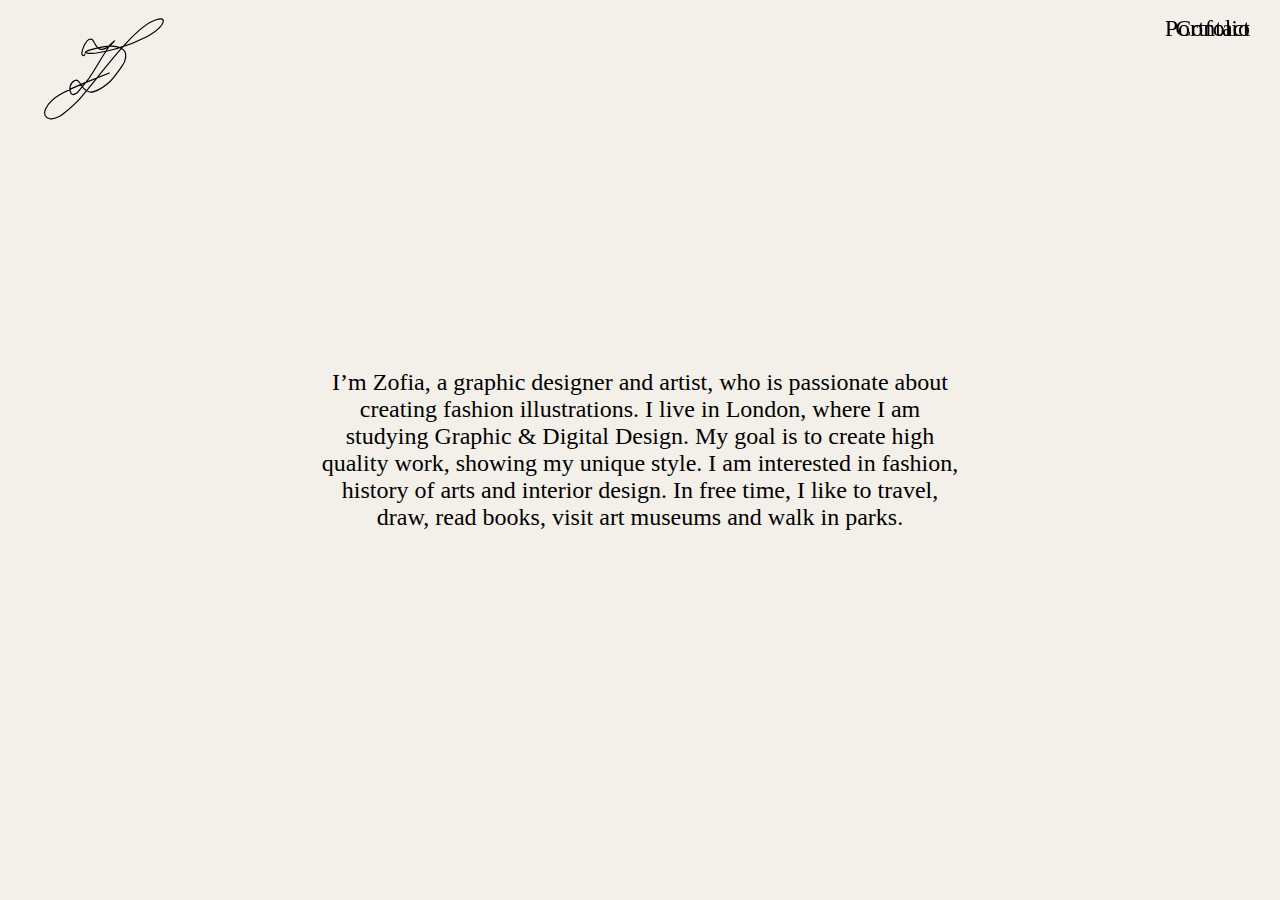
==== about_page.html @ 7fa0c08c "Add files via upload" ====
<!DOCTYPE html>
<html>
    <head>
        <link rel="stylesheet" href="style.css" >
    </head>
    <body class="about_page">

       <nav class="menu_about_me">
         <a class="menu_about_me" href="portfolio_page.html">Portfolio</a>
         <a class="menu_about_me" href="contact_page.html">Contact</a>
       </nav>

        <h2>I’m Zofia, a graphic designer and artist, who is passionate about creating fashion illustrations. I live in London, where I am studying Graphic & Digital Design. My goal is to create high quality work, showing my unique style. I am interested in fashion, history of arts and interior design. In free time, I like to travel, draw, read books, visit art museums and walk in parks.</h2>
       
     <div class="container">
        <?xml version="1.0" encoding="UTF-8"?>
        <svg id="Layer_2" data-name="Layer 2" width="200" height="200" xmlns="http://www.w3.org/2000/svg" viewBox="0 0 595.28 841.89">
         <defs>
           <style>
             .signature {
             fill: none;
             stroke: #020000;
             stroke-miterlimit: 10;
             stroke-width: 5px;
             }
            </style>
         </defs>
         <path class="signature" d="M233.52,352.45c-.23,4.28-1.96,7.5-4.36,8.13-2.78.72-5.62-2.24-5.75-2.38-6.01-6.44-.11-21.56,4.56-33.5,2.7-6.92,5.33-11.81,7.53-15.46,5.21-8.61,8.74-14.27,15.46-16.85,4.91-1.88,9.59-1.39,12.49-.79.78.69,1.92,1.75,3.17,3.17,3.69,4.19,5.43,8.16,6.14,9.71,2.78,6.07,7.25,13.15,11.1,17.64,3.01,3.51,8.26,9.66,16.25,11.69,7.37,1.88,13.46-.66,21.41-3.96,19.17-7.97,30.41-22.49,35.28-28.94.96-1.27,2.8-3.35,2.58-3.57-.48-.48-10.26,8.67-18.63,16.65-3.22,4.8-8.23,12.33-14.27,21.6-40.08,61.57-50.41,85.22-76.7,122.29-.5.71-14.58,18.33-42.81,53.51-.93,1.16-3.18,3.92-6.94,6.54-2.37,1.65-11.41,8.18-18.23,6.14-9.28-2.77-12.97-20.88-9.91-34.09,3.38-14.58,14.81-22.49,20.02-24.97,2.04-.97,3.83-1.45,5.75-1.39,5.99.19,10.27,5.55,12.88,8.92,12.33,15.88,12.03,18.78,18.23,25.57,3.71,4.06,12.4,13.33,25.37,15.46,7.49,1.23,13.74-.36,18.23-1.78,34.75-11.05,68.77-43.4,68.77-43.4,14.33-13.63,25.74-29.9,48.56-62.43,7.01-9.99,14.4-21.04,15.86-36.86.61-6.67,2.03-15.7-2.77-24.77-4.94-9.34-13.38-13.43-20.41-16.85-8.82-4.28-18.66-6.4-35.87-6.74,0,0-34.17-.67-93.35,16.45,0,0-2.14.62-5.75,1.98-6.59,2.49-11.94,4.51-11.89,6.54.05,2.29,6.93,3.85,8.32,4.16,28.77,6.52,91.14-10.49,119.51-18.04,9.3-2.47,7.22-1.88,10.5-2.77,32.34-8.86,71.09-22.29,113.96-44.59,37.29-19.4,49.77-30.98,57.68-39.64,3.63-3.97,12.79-10.27,16.65-22,.99-3.01,2.08-5.61,1.78-8.52-.25-2.47-1.13-4.42-1.59-5.15-3.78-6.06-23.93-1-28.54.4-48.82,14.83-114.2,85.64-127.64,100.29-12.68,13.83-22.04,24.49-25.77,28.74-15.06,17.2-31.88,36.85-89.58,108.22-18.95,23.43-26.47,32.84-41.75,51.4-20.93,25.39-31.39,38.09-40.92,48.43,0,0-23.88,25.92-64.86,58.73-2.19,1.76-8.39,6.67-17.54,11.41-11.67,6.06-25.04,13-39.8,9.19-2.4-.62-15.5-4-20.32-15.03-2.61-5.97-2.64-13.82,2.78-25.61,16.22-35.27,60.46-60.62,66.53-64.02,39.81-22.33,72.19-35.56,95.75-45.09,75.27-30.46,91.33-36.32,116.91-47.04,29.74-12.47,71.91-31.32,121.92-57.9"/>
      
        </svg>

      </div>
    </body>










</html>
---- style.css ----
html{
  height: 100%; 
  margin: 0;
}

body {
  height: 100%; 
  margin: 0;
}

.menu {
  position: fixed;
  top: 0;
  right: 0;
  display: flex;
  flex-direction: column; 
  justify-content: center; 
  align-items: flex-start; 
  padding-left: 40px; 
  height: 100vh; 
}

body {
  background-color: #F3F0E9;
  height: 100%;             
  margin: 0;
  display: flex;             
  justify-content: center;   
  align-items: center; 
}

h2 {
  font-weight: 300;
  width: 50%;
  margin: 0; 
  text-align: center;             
}

head {
  font-family: "Playfair Display", serif;
  font-weight: 400;
}

a {
 color:black;
 text-decoration: none;
 font-size: 1.5rem;
}

.signature {
 stroke-dasharray: 2500;
 animation: writebase 2s linear 1;
 position: absolute;
}

.container {
  position: absolute;
  top: 0;
  left: 0;
  display: flex;
  align-items: center; 
  margin-top: -30px;
}

svg {
  width: 200px;
  height: 200px;
}

.text {
  margin-left: 10px; 
  font-size: 24px;
  font-family: "Playfair Display", serif;
  font-weight: 500;
  font-size: 25px;
  margin-left: -25px;
  margin-top: 0px;
  letter-spacing: 4px;
  color: black;
}


@keyframes writebase {
  0%{
    stroke-dashoffset: 2500;
  }
  80%{
    stroke-dashoffset: 0;
  }
}

.menulink {
  font-family: 'Playfair Display', serif;  
  font-size: 35px;  
  margin-left: -10px;  
  text-transform: uppercase;  
  font-weight: 400;  
  text-decoration: none;  
  color: #000;  
  transform: translateX(-200px);
  display: inline-block;
  padding-top: 30px;
  vertical-align: middle;
  line-height: normal;
}


.menu_about_me {
  position: fixed;  
  top: 10px;        
  right: 20px;         
  gap: 20px;
}    

.menu_about_me a {
  text-decoration: none;
  color: #000; 
  font-family: "Playfair Display", serif;
  font-weight: 500;
  padding: 5px 10px; 
}
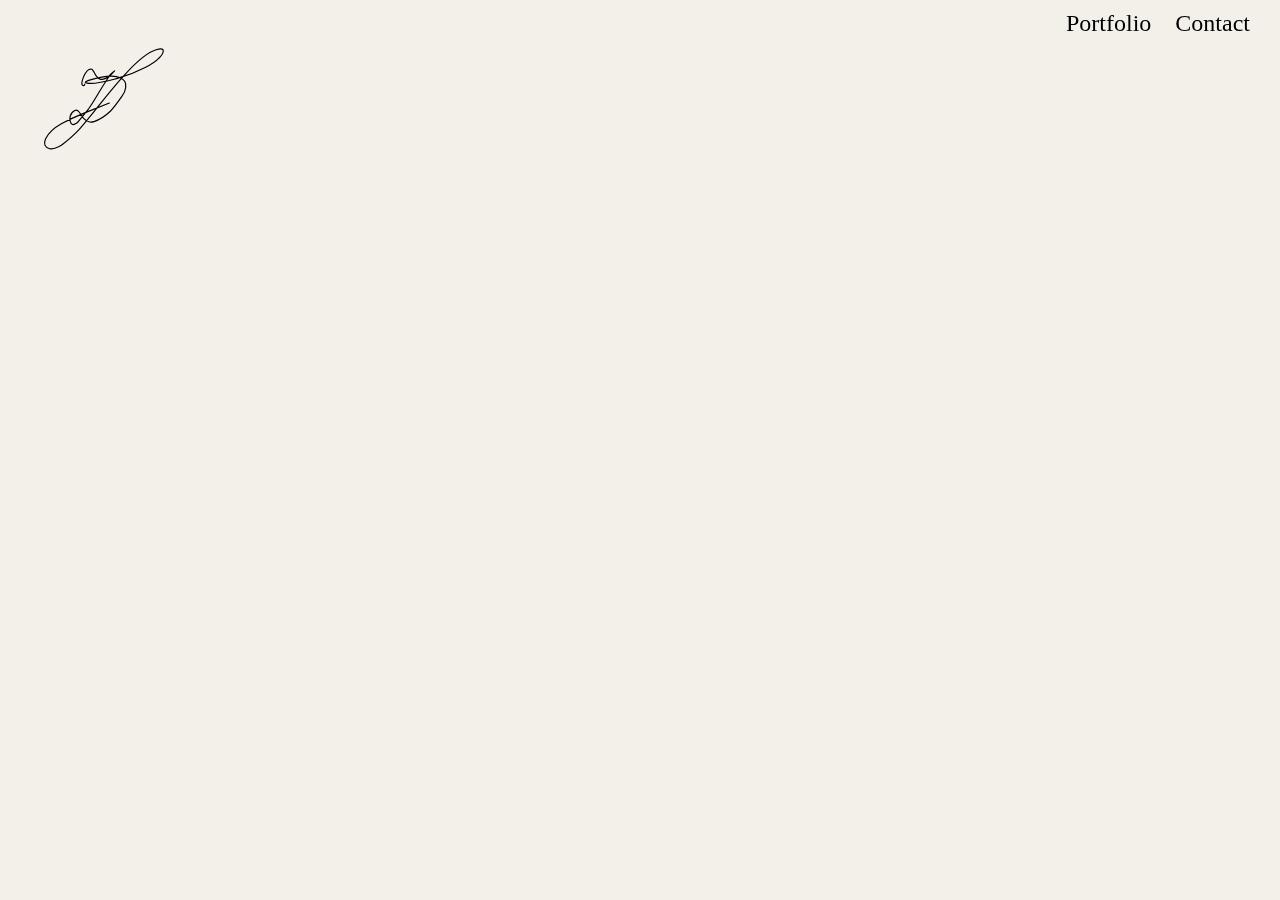
==== commit ef48130e: "Add files via upload" ====
--- a/about_page.html
+++ b/about_page.html
@@ -1,18 +1,24 @@
 <!DOCTYPE html>
 <html>
     <head>
+        <title>About</title>
         <link rel="stylesheet" href="style.css" >
+
+        <link rel="icon" type="image/x-icon" href="./favicon1.ico"/>
     </head>
     <body class="about_page">
 
        <nav class="menu_about_me">
-         <a class="menu_about_me" href="portfolio_page.html">Portfolio</a>
-         <a class="menu_about_me" href="contact_page.html">Contact</a>
+         <a href="portfolio_page.html">Portfolio</a>
+         <a href="contact_page.html">Contact</a>
        </nav>
 
-        <h2>I’m Zofia, a graphic designer and artist, who is passionate about creating fashion illustrations. I live in London, where I am studying Graphic & Digital Design. My goal is to create high quality work, showing my unique style. I am interested in fashion, history of arts and interior design. In free time, I like to travel, draw, read books, visit art museums and walk in parks.</h2>
+        <h2>I’m Zofia, a graphic designer and artist, who is passionate about creating fashion illustrations. I live in London, where I am studying Graphic & Digital Design. My goal is to create high quality work, showing my unique style. I am interested in fashion, history of arts and interior design. In free time, I like to travel, draw, read books and visit art museums.</h2>
        
-     <div class="container">
+        <img class="about_illustration" src="/images/ilustration gown.png" alt="Illustration of black gown">
+
+     <div class="container about_container">
+      <a href="index.html">
         <?xml version="1.0" encoding="UTF-8"?>
         <svg id="Layer_2" data-name="Layer 2" width="200" height="200" xmlns="http://www.w3.org/2000/svg" viewBox="0 0 595.28 841.89">
          <defs>
--- a/style.css
+++ b/style.css
@@ -1,11 +1,219 @@
 html{
   height: 100%; 
   margin: 0;
+  overflow: auto;
 }
 
 body {
   height: 100%; 
   margin: 0;
+  padding: 0;
+  overflow: auto;
+}
+
+h1{
+  font-family: "Playfair Display", serif;
+  font-size: 40px;
+  letter-spacing: 5px;
+  position: fixed;
+  display: flex;
+  height: 70vh
+}
+
+h3{
+  font-family: "Playfair Display", serif;
+  font-size: 20px;
+  position: absolute;
+  display: flex;
+  height: 55vh;
+  font-weight: 100;
+  letter-spacing: 7px;
+  z-index: 2;
+}
+
+h4{
+  font-family: "Playfair Display", serif;
+  font-size: 15px;
+  position: absolute;
+  display: flex;
+  height: 30vh;
+  font-weight: 300;
+  letter-spacing: 2px;
+  z-index: 2;
+}
+
+h5{
+  font-family: "Playfair Display", serif;
+  font-size: 20px;
+  position: absolute;
+  display: flex;
+  height: 13vh;
+  font-weight: 600;
+  letter-spacing: 2px;
+}
+
+.h5-portfolio1{
+  padding-bottom: 500px;
+  font-family: "Playfair Display", serif;
+  font-size: 20px;
+  height: 13vh;
+  font-weight: 600;
+  letter-spacing: 2px;
+  text-align: center;
+  position: absolute;
+  padding-right: 150px;
+  z-index: 2;
+}
+
+.h5-portfolio2 {
+  padding-top: 500px;
+  padding-right: 150px;
+  font-family: "Playfair Display", serif;
+  font-size: 20px;
+  height: 13vh;
+  font-weight: 600;
+  letter-spacing: 2px;
+  text-align: center;
+  position: absolute;
+  display: flex; 
+  z-index: 2;
+}
+
+.contact-container {
+  display: flex;                  
+  flex-direction: column;         
+  justify-content: center;        
+  align-items: center;           
+  height: 100vh;                  
+  text-align: center;
+  margin-top: 200px;
+}
+
+.mail{
+  font-family: "Playfair Display", serif;
+  font-size: 20px;
+  position: fixed;
+  display: flex;
+  height: 39vh;
+  font-weight: 600;
+  letter-spacing: 2px;
+  opacity: 0;
+  transform: translateY(20px); 
+  animation: fadeIn 2s forwards; 
+  animation-delay: 1s;
+}
+
+@keyframes mail {
+  0% {
+    opacity: 0;
+    transform: translateY(20px); 
+  }
+  100% {
+    opacity: 1;
+    transform: translateY(0); 
+  }
+}
+
+.instagram.link {
+  font-family: "Playfair Display", serif;
+  font-size: 15px;
+  position: fixed;
+  display: flex;
+  height: 3vh;
+  font-weight: 300;
+  letter-spacing: 2px;
+  opacity: 0; 
+  transform: translateY(20px); 
+  animation: fadeIn 2s forwards; 
+  animation-delay: 1.5s; 
+  z-index: 2;
+}
+
+@keyframes instagramlink {
+  0% {
+    opacity: 0;
+    transform: translateY(20px); 
+  }
+  100% {
+    opacity: 1;
+    transform: translateY(0); 
+  }
+}
+
+.fade-in {
+  opacity: 0; 
+  transform: translateY(20px); 
+  animation: fadeIn 2s forwards; 
+  animation-delay: 0.5s; 
+}
+
+.fade-in:nth-of-type(2) {
+  animation-delay: 1s; 
+}
+
+@keyframes fadeIn {
+  0% {
+    opacity: 0;
+    transform: translateY(20px); 
+  }
+  100% {
+    opacity: 1;
+    transform: translateY(0); 
+  }
+}
+
+.fade-in2 {
+  opacity: 0;
+  transform: translateY(20px); 
+  animation: fadeIn 2s forwards; 
+  animation-delay: 1s; 
+}
+
+@keyframes fade-in2 {
+  0% {
+    opacity: 0;
+    transform: translateY(20px); 
+  }
+  100% {
+    opacity: 1;
+    transform: translateY(0); 
+  }
+}
+
+.fade-in3 {
+  opacity: 0; 
+  transform: translateY(20px); 
+  animation: fadeIn 2s forwards; 
+  animation-delay: 1.5s; 
+}
+
+@keyframes fade-in3 {
+  0% {
+    opacity: 0;
+    transform: translateY(20px); 
+  }
+  100% {
+    opacity: 1;
+    transform: translateY(0); 
+  }
+}
+
+.fade-in4 {
+  opacity: 0; 
+  transform: translateY(20px); 
+  animation: fadeIn 2s forwards; 
+  animation-delay: 1s; 
+}
+
+@keyframes fade-in4 {
+  0% {
+    opacity: 0;
+    transform: translateY(20px); 
+  }
+  100% {
+    opacity: 1;
+    transform: translateY(0); 
+  }
 }
 
 .menu {
@@ -18,6 +226,21 @@
   align-items: flex-start; 
   padding-left: 40px; 
   height: 100vh; 
+  opacity: 0; 
+  transform: translateY(20px); 
+  animation: fadeIn 2s forwards; 
+  animation-delay: 0.5s; 
+}
+
+@keyframes menu {
+  0% {
+    opacity: 0;
+    transform: translateY(20px); 
+  }
+  100% {
+    opacity: 1;
+    transform: translateY(0); 
+  }
 }
 
 body {
@@ -30,10 +253,27 @@
 }
 
 h2 {
+  position: fixed;
   font-weight: 300;
   width: 50%;
   margin: 0; 
-  text-align: center;             
+  text-align: center;   
+  opacity: 0; 
+  transform: translateY(20px); 
+  animation: fadeIn 2s forwards; 
+  animation-delay: 0.5s; 
+  z-index: 2;          
+}
+
+@keyframes h2 {
+  0% {
+    opacity: 0;
+    transform: translateY(20px); 
+  }
+  100% {
+    opacity: 1;
+    transform: translateY(0); 
+  }
 }
 
 head {
@@ -50,7 +290,7 @@
 .signature {
  stroke-dasharray: 2500;
  animation: writebase 2s linear 1;
- position: absolute;
+ position: fixed;
 }
 
 .container {
@@ -60,11 +300,14 @@
   display: flex;
   align-items: center; 
   margin-top: -30px;
+  z-index: 2;
 }
 
 svg {
   width: 200px;
   height: 200px;
+  position: fixed;
+  top: 0;
 }
 
 .text {
@@ -102,6 +345,13 @@
   padding-top: 30px;
   vertical-align: middle;
   line-height: normal;
+  transition: text-decoration 0.3s ease; 
+}
+
+.menulink:hover {
+  text-decoration: underline;  
+  color: #000;  
+  stroke-width: 2%;
 }
 
 
@@ -110,6 +360,7 @@
   top: 10px;        
   right: 20px;         
   gap: 20px;
+  z-index: 2;
 }    
 
 .menu_about_me a {
@@ -119,3 +370,938 @@
   font-weight: 500;
   padding: 5px 10px; 
 }
+
+
+img {
+  width: 1400px;
+  height: auto;
+  position: relative;
+}
+
+.Illustration1 {
+  width: 300px;
+  height: auto;
+  margin-right: 0;
+  margin-bottom: 0;
+  position: absolute;
+  top: 90px;
+  left: 120px;
+  transition: opacity 0.3s ease;
+  opacity: 0;
+  transform: translateY(20px); 
+  animation: fadeIn 2s forwards; 
+  animation-delay: 2s; 
+}
+
+@keyframes Illustration1 {
+  0% {
+    opacity: 0;
+    transform: translateY(20px); 
+  }
+  100% {
+    opacity: 1;
+    transform: translateY(0); 
+  }
+}
+
+.Illustration1:hover {
+  content: url('/images/shalom2.jpg');
+}
+
+.purple_Illustration {
+  position: absolute;
+  top: 50px;  
+  left: 50px; 
+  margin-right: 0;
+  margin-bottom: 0;
+}
+
+.brown_dress {
+  position: absolute;
+  top: 50px;  
+  left: 50px; 
+  margin-right: 0;
+  margin-bottom: 0;
+}
+
+.ellie_illustration {
+  width: 300px;
+  height: auto;
+  margin-right: 0;
+  margin-bottom: 0;
+  position: absolute;
+  top: 90px;
+  left: 980px;
+  transition: opacity 0.3s ease;
+  opacity: 0;
+  transform: translateY(20px); 
+  animation: fadeIn 2s forwards; 
+  animation-delay: 2s; 
+}
+
+@keyframes ellie_illustration {
+  0% {
+    opacity: 0;
+    transform: translateY(20px); 
+  }
+  100% {
+    opacity: 1;
+    transform: translateY(0); 
+  }
+}
+
+.ellie_illustration:hover {
+  content: url('/images/elie2.jpg');
+}
+
+.green_dress {
+  position: absolute;
+  top: 50px;  
+  left: 50px; 
+  margin-right: 0;
+  margin-bottom: 0;
+}
+
+.dior_dress {
+  width: 300px;
+  height: auto;
+  margin-right: 0;
+  margin-bottom: 0;
+  position: absolute;
+  top: 90px;
+  left: 550px;
+  transition: opacity 0.3s ease;
+  opacity: 0;
+  transform: translateY(20px); 
+  animation: fadeIn 2s forwards; 
+  animation-delay: 2s; 
+}
+
+@keyframes dior_dress {
+  0% {
+    opacity: 0;
+    transform: translateY(20px); 
+  }
+  100% {
+    opacity: 1;
+    transform: translateY(0); 
+  }
+}
+
+.dior_dress:hover {
+  content: url('/images/dior2.png'); 
+}
+
+.malina_menu {
+  position: absolute;
+  width: 300px;
+  height: auto;
+  top: 30px;
+  left: 120px;
+  transition: opacity 0.3s ease;
+  opacity: 0;
+  transform: translateY(20px); 
+  animation: fadeIn 2s forwards; 
+  animation-delay: 4s; 
+}
+
+@keyframes malina_menu {
+  0% {
+    opacity: 0;
+    transform: translateY(20px); 
+  }
+  100% {
+    opacity: 1;
+    transform: translateY(0); 
+  }
+}
+
+
+.malina_menu:hover {
+  content: url('/images/menu\ left\ side.JPG');
+}
+
+.restaurant_menu {
+  position: absolute;
+  top: 650px;  
+  left: 50px; 
+  margin-right: 0;
+  margin-bottom: 0;
+}
+
+.time_book {
+  position: absolute;
+  top: 650px;  
+  left: 50px; 
+  margin-right: 0;
+  margin-bottom: 0;
+}
+
+.sculpture {
+  position: absolute;
+  width: 300px;
+  height: auto;
+  top: 30px;
+  left: 550px;
+  transition: opacity 0.3s ease;
+  opacity: 0;
+  transform: translateY(20px); 
+  animation: fadeIn 2s forwards; 
+  animation-delay: 4s; 
+}
+
+@keyframes sculpture {
+  0% {
+    opacity: 0;
+    transform: translateY(20px); 
+  }
+  100% {
+    opacity: 1;
+    transform: translateY(0); 
+  }
+}
+
+.sculpture:hover {
+  content: url('/images/time2.png');
+}
+
+.zine_book {
+  position: absolute;
+  top: 650px;  
+  left: 50px; 
+  margin-right: 0;
+  margin-bottom: 0;
+}
+
+.zine {
+  position: absolute;
+  width: 300px;
+  height: auto;
+  top: 30px;
+  left: 980px;
+  transition: opacity 0.3s ease;
+  opacity: 0;
+  transform: translateY(20px); 
+  animation: fadeIn 2s forwards; 
+  animation-delay: 4s; 
+}
+
+@keyframes zine {
+  0% {
+    opacity: 0;
+    transform: translateY(20px); 
+  }
+  100% {
+    opacity: 1;
+    transform: translateY(0); 
+  }
+}
+
+.zine:hover {
+  content: url('/images/zine2.jpg');
+}
+
+.fade-in4 {
+  opacity: 0;
+  transform: translateY(20px); 
+  animation: fadeIn 2s forwards; 
+  animation-delay: 3s; 
+}
+
+@keyframes fade-in4 {
+  0% {
+    opacity: 0;
+    transform: translateY(20px); 
+  }
+  100% {
+    opacity: 1;
+    transform: translateY(0); 
+  }
+}
+
+.versace {
+ width: 500px;
+ height: auto;
+ position:absolute;
+ transition: opacity 0.3s ease;
+ opacity: 0;
+ transform: translateY(20px); 
+  animation: fadeIn 2s forwards; 
+  animation-delay: 1s; 
+}
+
+@keyframes ellie_illustration {
+  0% {
+    opacity: 0;
+    transform: translateY(20px); 
+  }
+  100% {
+    opacity: 1;
+    transform: translateY(0); 
+  }
+}
+
+.v1 {
+  width: 33%; 
+  height: auto;
+  position: absolute;
+  top: 750px;
+  opacity: 0;
+ transform: translateY(20px); 
+  animation: fadeIn 2s forwards; 
+  animation-delay: 1s; 
+}
+
+@keyframes v1 {
+  0% {
+    opacity: 0;
+    transform: translateY(20px); 
+  }
+  100% {
+    opacity: 1;
+    transform: translateY(0); 
+  }
+}
+
+.v2 {
+  width: 33%; 
+  height: auto;
+  position: absolute;
+  top: 1450px; 
+  opacity: 0;
+ transform: translateY(20px); 
+  animation: fadeIn 2s forwards; 
+  animation-delay: 1s; 
+}
+
+@keyframes v2 {
+  0% {
+    opacity: 0;
+    transform: translateY(20px); 
+  }
+  100% {
+    opacity: 1;
+    transform: translateY(0); 
+  }
+}
+
+.v3 {
+  width: 33%; 
+  height: auto;
+  position: absolute;
+  top: 2150px;
+  opacity: 0;
+ transform: translateY(20px); 
+  animation: fadeIn 2s forwards; 
+  animation-delay: 1s; 
+}
+
+@keyframes v3 {
+  0% {
+    opacity: 0;
+    transform: translateY(20px); 
+  }
+  100% {
+    opacity: 1;
+    transform: translateY(0); 
+  }
+}
+
+.purple_page {
+  font-family: "Playfair Display", serif;
+  text-align:left;
+  padding: 20px;
+  font-size: 20px;
+}
+
+.menu_contactpage{
+  position:fixed;
+}
+
+.header {
+  font-size: 30px;
+  font-weight:200;
+  margin-bottom: 10px;
+  left: 70px;
+  position: fixed;
+  opacity: 0;
+ transform: translateY(20px); 
+  animation: fadeIn 2s forwards; 
+  animation-delay: 1,5s; 
+}
+
+@keyframes ellie_illustration {
+  0% {
+    opacity: 0;
+    transform: translateY(20px); 
+  }
+  100% {
+    opacity: 1;
+    transform: translateY(0); 
+  }
+}
+
+.description {
+  font-size: 20px;
+  margin-top: 330px;
+  margin-right: 120px;
+  position: fixed;
+  top: 70px; 
+  left: 70px;  
+  opacity: 0;
+ transform: translateY(20px); 
+  animation: fadeIn 2s forwards; 
+  animation-delay: 1,5s; 
+}
+
+@keyframes ellie_illustration {
+  0% {
+    opacity: 0;
+    transform: translateY(20px); 
+  }
+  100% {
+    opacity: 1;
+    transform: translateY(0); 
+  }
+}
+
+
+.dior_page {
+  font-family: "Playfair Display", serif;
+  text-align:left;
+  padding: 20px;
+  font-size: 20px;
+}
+
+.d2 {
+  width: 33%; 
+  height: auto;
+  position: absolute;
+  top: 750px;
+  opacity: 0;
+ transform: translateY(20px); 
+  animation: fadeIn 2s forwards; 
+  animation-delay: 1s; 
+}
+
+@keyframes ellie_illustration {
+  0% {
+    opacity: 0;
+    transform: translateY(20px); 
+  }
+  100% {
+    opacity: 1;
+    transform: translateY(0); 
+  }
+}
+
+.d3 {
+  width: 33%; 
+  height: auto;
+  position: absolute;
+  top: 1450px; 
+  opacity: 0;
+ transform: translateY(20px); 
+  animation: fadeIn 2s forwards; 
+  animation-delay: 1s; 
+}
+
+@keyframes ellie_illustration {
+  0% {
+    opacity: 0;
+    transform: translateY(20px); 
+  }
+  100% {
+    opacity: 1;
+    transform: translateY(0); 
+  }
+}
+
+.d4 {
+  width: 33%; 
+  height: auto;
+  position: absolute;
+  top: 2150px;
+  opacity: 0;
+ transform: translateY(20px); 
+  animation: fadeIn 2s forwards; 
+  animation-delay: 1s; 
+}
+
+@keyframes ellie_illustration {
+  0% {
+    opacity: 0;
+    transform: translateY(20px); 
+  }
+  100% {
+    opacity: 1;
+    transform: translateY(0); 
+  }
+}
+
+
+.no-scroll {
+ position: fixed;
+}
+
+.green_dior {
+  width: 500px;
+ height: auto;
+ position:absolute;
+ opacity: 0;
+ transform: translateY(20px); 
+  animation: fadeIn 2s forwards; 
+  animation-delay: 1s; 
+}
+
+@keyframes ellie_illustration {
+  0% {
+    opacity: 0;
+    transform: translateY(20px); 
+  }
+  100% {
+    opacity: 1;
+    transform: translateY(0); 
+  }
+}
+
+.s1 {
+  width: 33%;
+  height: auto;
+  position:absolute;
+  opacity: 0;
+  transform: translateY(20px); 
+   animation: fadeIn 2s forwards; 
+   animation-delay: 1s; 
+ }
+ 
+ @keyframes s1 {
+   0% {
+     opacity: 0;
+     transform: translateY(20px); 
+   }
+   100% {
+     opacity: 1;
+     transform: translateY(0); 
+   }
+}
+
+.s2 {
+  width: 33%; 
+  height: auto;
+  position: absolute;
+  top: 750px;
+  opacity: 0;
+ transform: translateY(20px); 
+  animation: fadeIn 2s forwards; 
+  animation-delay: 1s; 
+}
+
+@keyframes s2 {
+  0% {
+    opacity: 0;
+    transform: translateY(20px); 
+  }
+  100% {
+    opacity: 1;
+    transform: translateY(0); 
+  }
+}
+
+.s3 {
+  width: 33%; 
+  height: auto;
+  position: absolute;
+  top: 1450px;
+  opacity: 0;
+ transform: translateY(20px); 
+  animation: fadeIn 2s forwards; 
+  animation-delay: 1s; 
+}
+
+@keyframes s3 {
+  0% {
+    opacity: 0;
+    transform: translateY(20px); 
+  }
+  100% {
+    opacity: 1;
+    transform: translateY(0); 
+  }
+}
+
+.saab_page {
+  font-family: "Playfair Display", serif;
+  text-align:left;
+  padding: 20px;
+  font-size: 20px;
+}
+
+.restaurant {
+  width: 33%;
+ height: auto;
+ position:absolute;
+ opacity: 0;
+ transform: translateY(20px); 
+  animation: fadeIn 2s forwards; 
+  animation-delay: 1s; 
+}
+
+@keyframes restaurant {
+  0% {
+    opacity: 0;
+    transform: translateY(20px); 
+  }
+  100% {
+    opacity: 1;
+    transform: translateY(0); 
+  }
+}
+
+
+.malina_page {
+  font-family: "Playfair Display", serif;
+  text-align:left;
+  padding: 20px;
+  font-size: 20px;
+}
+
+.content {
+  font-size: 16px; 
+  font-family: "Playfair Display", serif;
+  position: fixed;
+  top: 250px; 
+  right: 70px; 
+  width: 300px; 
+  line-height: 1.5; 
+  opacity: 0;
+ transform: translateY(20px); 
+  animation: fadeIn 2s forwards; 
+  animation-delay: 1,5s; 
+}
+
+@keyframes sculpture1 {
+  0% {
+    opacity: 0;
+    transform: translateY(20px); 
+  }
+  100% {
+    opacity: 1;
+    transform: translateY(0); 
+  }
+}
+
+.malina {
+  position: fixed;
+}
+
+.page2 {
+  width: 33%; 
+  height: auto;
+  position: absolute;
+  top: 1450px; 
+  opacity: 0;
+ transform: translateY(20px); 
+  animation: fadeIn 2s forwards; 
+  animation-delay: 1s; 
+}
+
+@keyframes page2 {
+  0% {
+    opacity: 0;
+    transform: translateY(20px); 
+  }
+  100% {
+    opacity: 1;
+    transform: translateY(0); 
+  }
+}
+
+
+.page3 {
+  width: 33%; 
+  height: auto;
+  position: absolute;
+  top: 750px;
+  opacity: 0;
+ transform: translateY(20px); 
+  animation: fadeIn 2s forwards; 
+  animation-delay: 1s; 
+}
+
+@keyframes page3 {
+  0% {
+    opacity: 0;
+    transform: translateY(20px); 
+  }
+  100% {
+    opacity: 1;
+    transform: translateY(0); 
+  }
+}
+
+
+.page4 {
+  width: 33%; 
+  height: auto;
+  position: absolute;
+  top: 2150px;
+  opacity: 0;
+ transform: translateY(20px); 
+  animation: fadeIn 2s forwards; 
+  animation-delay: 1s; 
+}
+
+@keyframes page4 {
+  0% {
+    opacity: 0;
+    transform: translateY(20px); 
+  }
+  100% {
+    opacity: 1;
+    transform: translateY(0); 
+  }
+}
+
+.timebook_page {
+  font-family: "Playfair Display", serif;
+  text-align:left;
+  padding: 20px;
+  font-size: 20px;
+}
+
+
+.sculpture1 {
+  width: 33%;
+ height: auto;
+ position:absolute;
+ opacity: 0;
+ transform: translateY(20px); 
+  animation: fadeIn 2s forwards; 
+  animation-delay: 1s; 
+}
+
+@keyframes sculpture1 {
+  0% {
+    opacity: 0;
+    transform: translateY(20px); 
+  }
+  100% {
+    opacity: 1;
+    transform: translateY(0); 
+  }
+}
+
+.sculpture2 {
+  width:33%;
+  height: auto;
+  position: absolute;
+  top: 750px;
+  opacity: 0;
+ transform: translateY(20px); 
+  animation: fadeIn 2s forwards; 
+  animation-delay: 1s; 
+}
+
+@keyframes sculpture2 {
+  0% {
+    opacity: 0;
+    transform: translateY(20px); 
+  }
+  100% {
+    opacity: 1;
+    transform: translateY(0); 
+  }
+}
+
+.sculpture3 {
+  width:33%;
+  height: auto;
+  position: absolute;
+  top: 1450px;
+  opacity: 0;
+ transform: translateY(20px); 
+  animation: fadeIn 2s forwards; 
+  animation-delay: 1s; 
+}
+
+@keyframes sculpture3 {
+  0% {
+    opacity: 0;
+    transform: translateY(20px); 
+  }
+  100% {
+    opacity: 1;
+    transform: translateY(0); 
+  }
+}
+
+.sculpture4 {
+  width:33%;
+  height: auto;
+  position: absolute;
+  top: 2150px;
+  opacity: 0;
+ transform: translateY(20px); 
+  animation: fadeIn 2s forwards; 
+  animation-delay: 1s; 
+}
+
+@keyframes sculpture4 {
+  0% {
+    opacity: 0;
+    transform: translateY(20px); 
+  }
+  100% {
+    opacity: 1;
+    transform: translateY(0); 
+  }
+}
+
+.zine1 {
+  width: 33%;
+  height: auto;
+  position:absolute;
+  opacity: 0;
+  transform: translateY(20px); 
+   animation: fadeIn 2s forwards; 
+   animation-delay: 1s; 
+ }
+ 
+ @keyframes zine1 {
+   0% {
+     opacity: 0;
+     transform: translateY(20px); 
+   }
+   100% {
+     opacity: 1;
+     transform: translateY(0); 
+   } 
+}
+
+.zine2 {
+  width:33%;
+  height: auto;
+  position: absolute;
+  top: 750px;
+  opacity: 0;
+ transform: translateY(20px); 
+  animation: fadeIn 2s forwards; 
+  animation-delay: 1s; 
+}
+
+@keyframes zine2 {
+  0% {
+    opacity: 0;
+    transform: translateY(20px); 
+  }
+  100% {
+    opacity: 1;
+    transform: translateY(0); 
+  }
+}
+
+.zine3 {
+  width:33%;
+  height: auto;
+  position: absolute;
+  top: 1450px;
+  opacity: 0;
+ transform: translateY(20px); 
+  animation: fadeIn 2s forwards; 
+  animation-delay: 1s; 
+}
+
+@keyframes zine3 {
+  0% {
+    opacity: 0;
+    transform: translateY(20px); 
+  }
+  100% {
+    opacity: 1;
+    transform: translateY(0); 
+  }
+}
+
+.zine4 {
+  width:33%;
+  height: auto;
+  position: absolute;
+  top: 2150px;
+  opacity: 0;
+ transform: translateY(20px); 
+  animation: fadeIn 2s forwards; 
+  animation-delay: 1s; 
+}
+
+@keyframes zine4 {
+  0% {
+    opacity: 0;
+    transform: translateY(20px); 
+  }
+  100% {
+    opacity: 1;
+    transform: translateY(0); 
+  }
+}
+
+.contact_page {
+  overflow: hidden;
+}
+
+
+.block {
+  display: block;
+}
+
+.homepage-body {
+  position: fixed;
+  overflow: hidden;
+}
+
+.about_illustration {
+  width: 42%;
+  height: auto;
+  margin-right: 880px;
+  opacity: 0; 
+  transform: translateY(20px); 
+  animation: fadeIn 2s forwards; 
+  animation-delay: 1s;  
+  z-index: 1;         
+}
+
+@keyframes h2 {
+  0% {
+    opacity: 0;
+    transform: translateY(20px); 
+  }
+  100% {
+    opacity: 1;
+    transform: translateY(0); 
+  }
+}
+
+.contact_page1 {
+  position: absolute;
+  width: 50%; /* Dostosuj rozmiar obrazka */
+  height: auto; /* Dostosuj rozmiar obrazka */
+  margin-left: 750px;
+  z-index: -1; /* Obrazek znajduje się za tekstem */
+  opacity: 0; 
+  transform: translateY(20px); 
+  animation: fadeIn 2s forwards; 
+  animation-delay: 1s;  
+  z-index: 1;         
+}
+
+@keyframes h2 {
+  0% {
+    opacity: 0;
+    transform: translateY(20px); 
+  }
+  100% {
+    opacity: 1;
+    transform: translateY(0); 
+  }
+}
+
